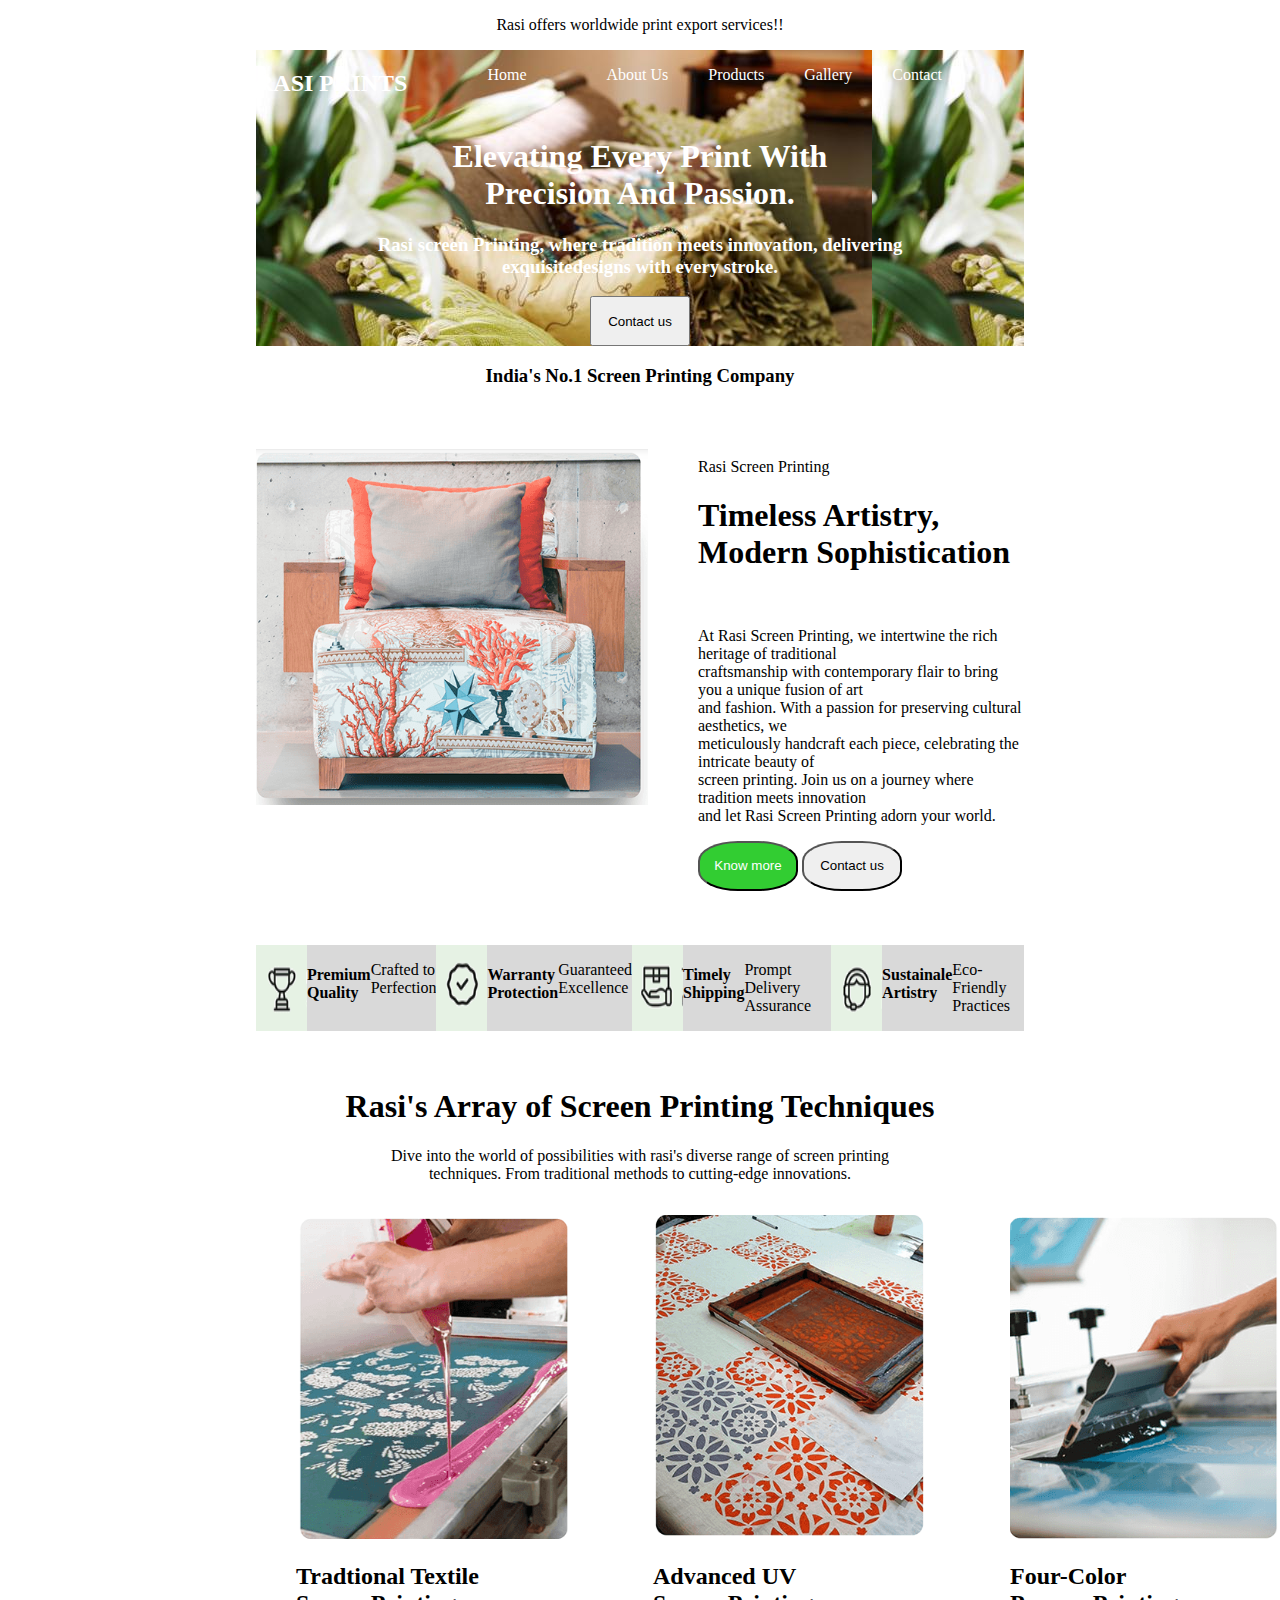
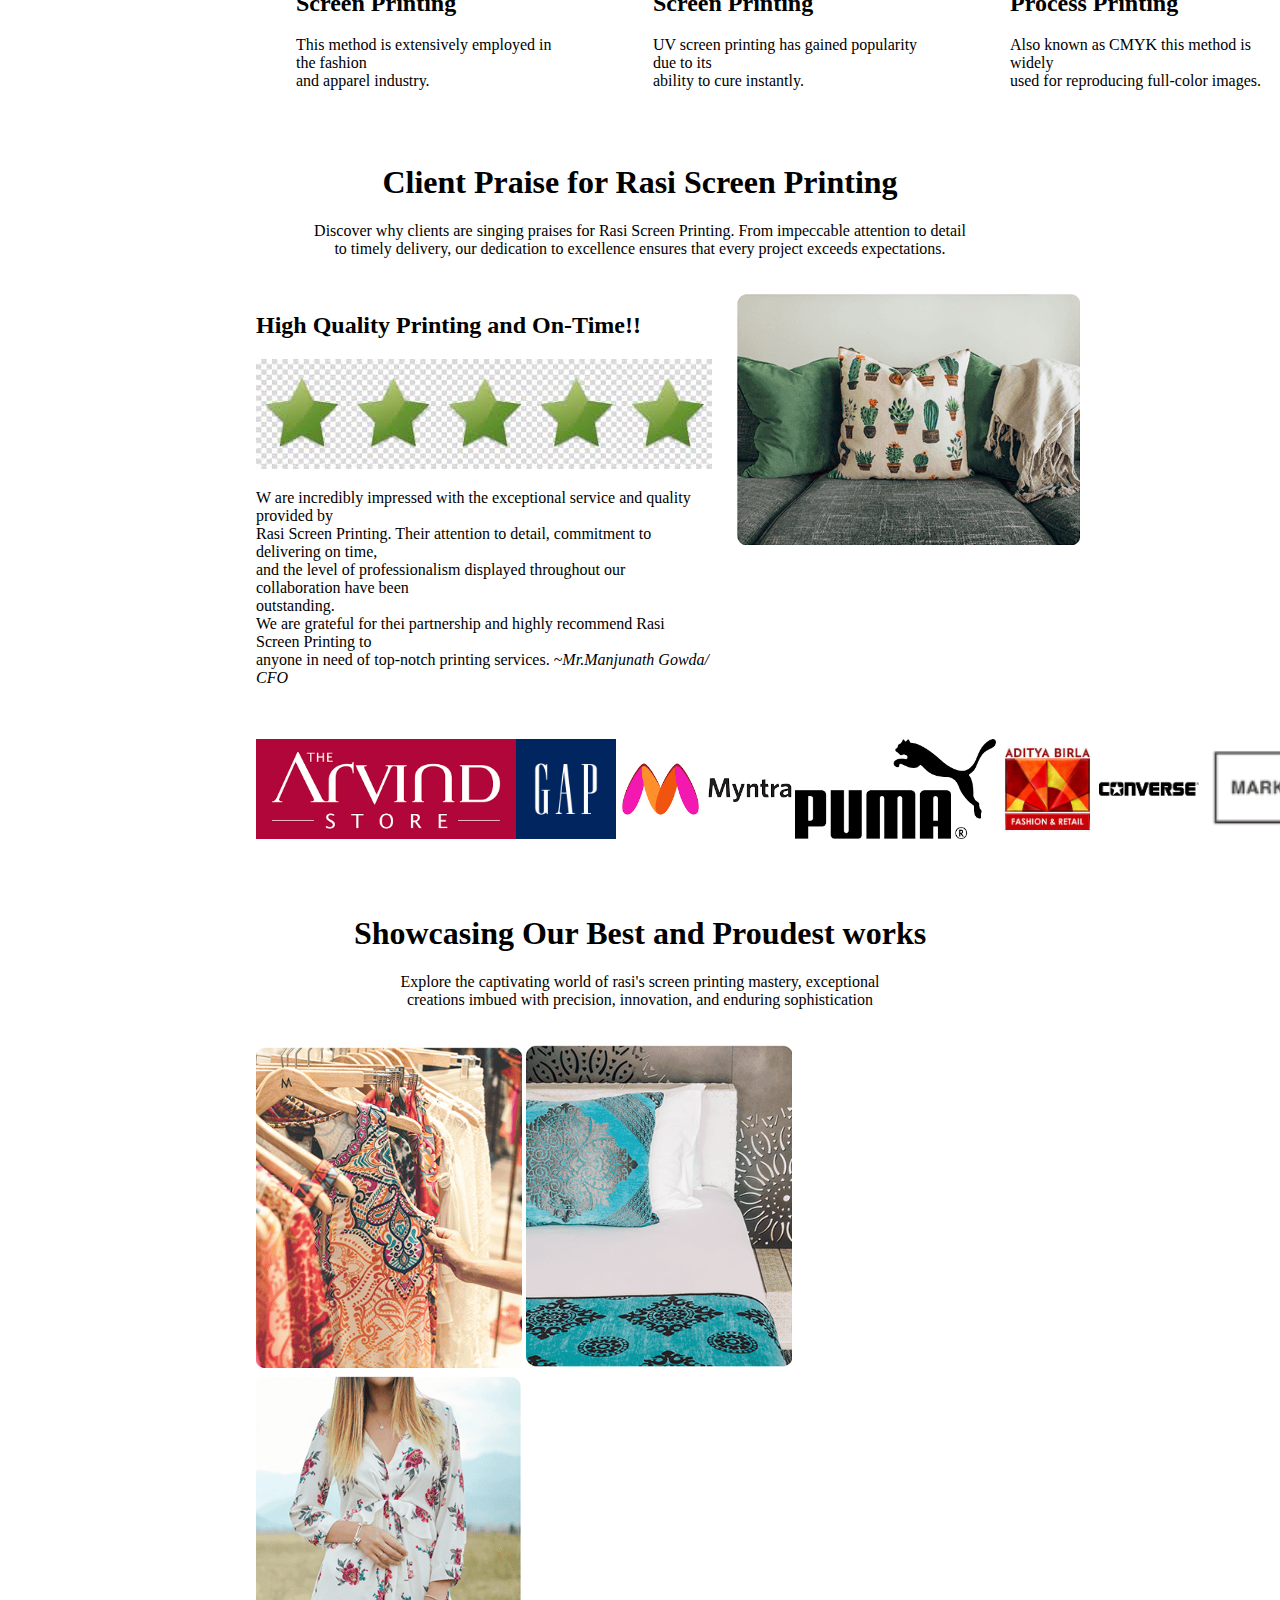
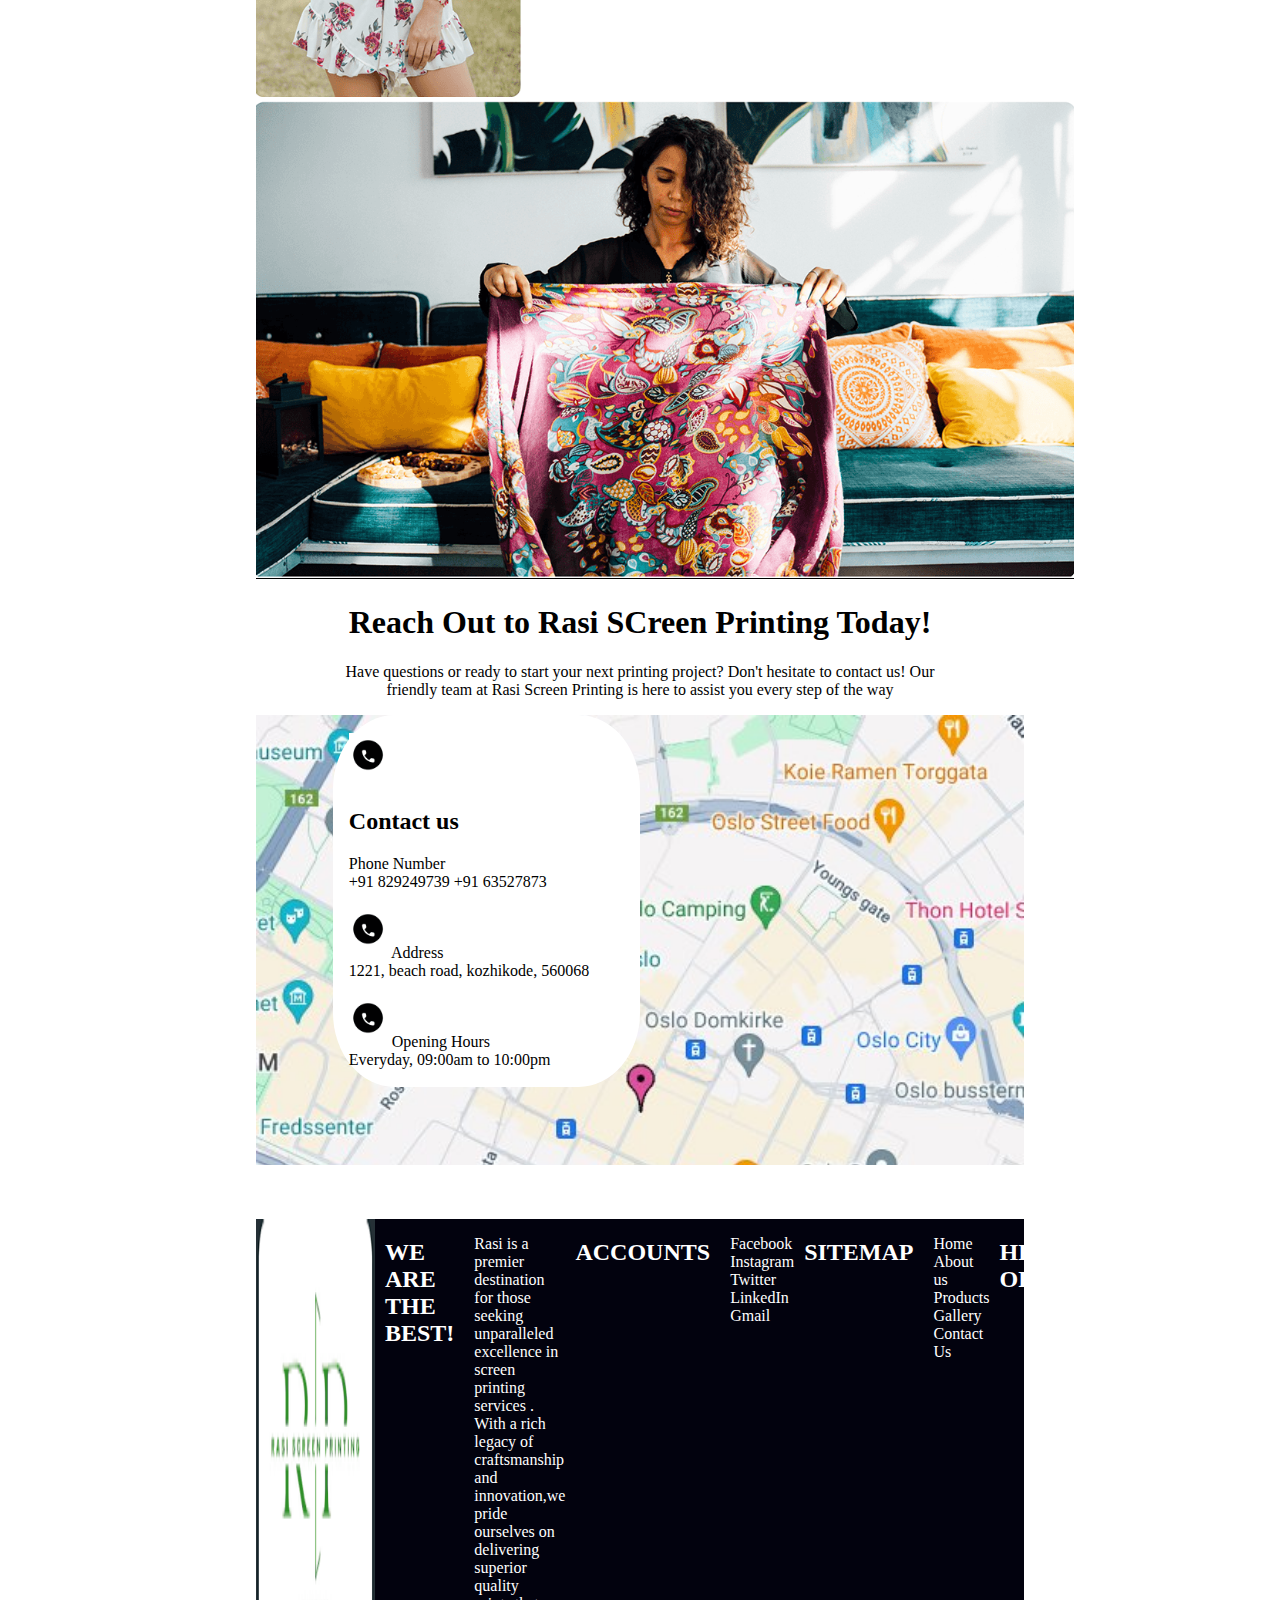
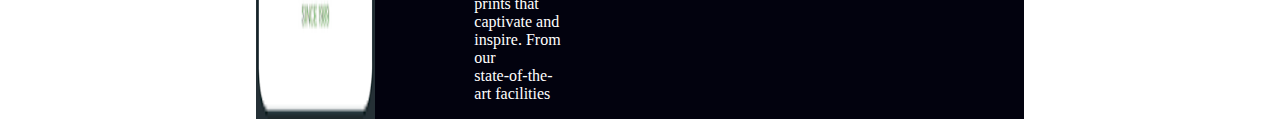
==== index.html @ a196267a "new file" ====
<!DOCTYPE html>
<html lang="en">
<head>
    <meta charset="UTF-8">
    <meta name="viewport" content="width=device-width, initial-scale=1.0">
    <title>Document</title>
    <link rel="stylesheet" href="styles.css">
</head>
<body>
    
    <p id="head" class="middle">Rasi offers worldwide print export services!!</p>
 
    <div id="top">
    <div id="header">
   
     <h2>RASI PRINTS</h2><br>
       <p>Home<p>
        <p>About Us</p>
        <p>Products</p>
        <p>Gallery</p>
        <p>Contact</p>
    </div>
    <div>
        <h1>Elevating Every Print With <br>
        Precision And Passion.</h1>
        <h3>Rasi screen Printing, where tradition meets innovation, delivering<br>
        exquisitedesigns with every stroke.</h3>
        <button id="b1">Contact us</button>
</div>
     </div>   



<h3 class="middle"> India's No.1 Screen Printing Company</h3>
<br>
<br>

<div id="timeless">
    <div>
    <img src="Images/chair.png">
</div>

<div>
    <p>Rasi Screen Printing</p>
    <h1>Timeless Artistry,<br>
    Modern Sophistication</h1>
    <br>
    <p>
        At Rasi Screen Printing, we intertwine the rich heritage of traditional<br>
        craftsmanship with contemporary flair to bring you a unique fusion of art<br>
        and fashion. With a passion for preserving cultural aesthetics, we<br>
        meticulously handcraft each piece, celebrating the intricate beauty of<br>
        screen printing. Join us on a journey where tradition meets innovation<br>
        and let Rasi Screen Printing adorn your world.
    </p>

    <button id="b2">Know more</button>
    <button id="b3">Contact us</button>
    </div>
</div>
<br>
<br>
<br>
<div id="images">
    <img src="Images/premium.png">
    <h4>Premium Quality</h4>
    <p>Crafted to Perfection</p>

    <img src="Images/warranty.png">
    <h4>Warranty Protection</h4>
    <p>Guaranteed Excellence</p>

     <img src="Images/timely.png">
     <h4>Timely Shipping</h4>
     <p>Prompt Delivery Assurance</p>

     <img src="Images/sustainable.png">
     <h4>Sustainale Artistry</h4>
     <p>Eco-Friendly Practices</p>
</div>
<br>
<br>

  <h1 class="middle">Rasi's Array of Screen Printing Techniques</h1>
  <p class="middle">Dive into the world of possibilities with rasi's diverse range of screen printing<br>
techniques. From traditional methods to cutting-edge innovations.</p>

<div id="print">
    <div>
 <figure>
    <img src="Images/onee.png">
    <figcaption>
        <h2>Tradtional Textile<br>
        Screen Printing</h2>
        <p>This method is extensively employed in the fashion<br>
        and apparel industry.</p>
    </figcaption>
 </figure>
</div>

<div>
 <figure>
    <img src="Images/twoo.png">
    <figcaption>
        <h2>Advanced UV<br>
        Screen Printing</h2>
        <p>UV screen printing has gained popularity due to its<br>
       ability to cure instantly.</p>
    </figcaption>
 </figure>
</div>

<div>
 <figure>
    <img src="Images/threee.png">
    <figcaption>
        <h2>Four-Color<br>
        Process Printing</h2>
        <p>Also known as CMYK this method is widely<br>
       used for reproducing full-color images.</p>
    </figcaption>
 </figure>
</div>

</div>
<br>
<br>
<div>
    <h1 class="middle">Client Praise for Rasi Screen Printing</h1>
    <p class="middle">Discover why clients are singing praises for Rasi Screen Printing. From impeccable attention to detail<br>
    to timely delivery, our dedication to excellence ensures that every project exceeds expectations.</p>

</div>
<br>

<div id="highquality">
    <div>
<h2>High Quality Printing and On-Time!!</h2>
<img src="Images/5stars.jpeg">
<br>
<p>W are incredibly impressed with the exceptional service and quality provided by<br>
Rasi Screen Printing. Their attention to detail, commitment to delivering on time,<br>
and the level of professionalism displayed throughout our collaboration have been <br>
outstanding. 
<br>
We are grateful for thei partnership and highly recommend Rasi Screen Printing to<br>
anyone in need of top-notch printing services.  ~<i>Mr.Manjunath Gowda/ CFO</i></p>
</div>

<div>
<img src="Images/pillowchair.png">
</div>
</div>
<br>
<br>
<div id="icons">
<img src="Images/arvind.png">
<img src="Images/Gap_logo.svg.png">
<img src="Images/myntra.png">
<img src="Images/puma.png">
<img src="Images/aditya.jpeg">
<img src="Images/converse.png">
<img src="Images/markalar.png">
</div>
<br>
<br>
<br>
<h1 class="middle">Showcasing Our Best and Proudest works</h1>
<p class="middle">Explore the captivating world of rasi's screen printing mastery, exceptional<br>
creations imbued with precision, innovation, and enduring sophistication</p>
<br>

<div id="clothes">
<img src="Images/clothes1.png">
<img src="Images/clothes2.png">
<img src="Images/clothes3.png">
</div>

<div>
<img src="Images/clothes4.png">
</div>

 <h1 class="middle">Reach Out to Rasi SCreen Printing Today!</h1>
 <p class="middle">Have questions or ready to start your next printing project? Don't hesitate to contact us! Our<br>
friendly team at Rasi Screen Printing is here to assist you every step of the way</p>

<div id="contactus">
    <div class="card" id="contact">
<p>
<img src="Images/phone.png">
<h2>Contact us</h2>
Phone Number<br>
+91 829249739  +91 63527873</p>

<p>
<img src="Images/phone.png">
Address<br>
1221, beach road, kozhikode, 560068</p>

<p>
<img src="Images/phone.png">
Opening Hours<br>
Everyday, 09:00am to 10:00pm</p>
</div>
</div>
<br>
<br>
<br>

<div id="footer"> 
<img src="Images/rp.png">


    <h2>WE ARE THE BEST!</h2><br>
    <br>
<p>
    Rasi is a premier destination for those<br>
    seeking unparalleled excellence in screen<br>
    printing services . With a rich legacy of<br>
    craftsmanship and innovation,we pride <br>
    ourselves on delivering superior quality<br>
    prints that captivate and inspire. From our <br>
    state-of-the-art facilities
</p>

    
        <h2>ACCOUNTS</h2>
        <br>
        <p>
        Facebook<br>
        Instagram<br>
        Twitter<br>
        LinkedIn<br>
        Gmail
    </p>

   
        <h2>SITEMAP</h2>
        <br>

        <p> Home<br>
        About us<br>
        Products<br>
        Gallery<br>
        Contact Us
        </p>

        
            <h2>HEAD OFFICE</h2>
            <br>
            <p>
            No 712, Dharapuram Road 60 Feet Road,<br>
            DharapuramRoad Tirupur, Tirupur -<br>
            641605(Velliyankadu)<br>

        </p>

        <p>Copyright 2021, All Rightsreserved by Galvin design Studio</p>

</div>


</body>
</html>
---- styles.css ----
body{
    margin-left: 20%;
    margin-right: 20%;;
}

#header{
    display: flex;
    flex-direction: row;
    gap: 40px;
}
#head{

}

#top{
background-image: url('Images/pillows.jpeg');
text-align: center;
color: white;

}

#timeless{
    display: flex;
    flex-direction: row;
    gap: 50px;
}

#images{
    display: flex;
    flex-direction: row;
  background-color: #D9D9D9;
}

#print{
    display: flex;
    flex-direction: row;
    gap:2px;
}

#highquality{
    display: flex;
    flex-direction: row;
    gap:25px;
}

#icons{
    display: flex;
    flex-direction: row;
    height:100px;
    width: 10%;

}

#clothes{
    gap:10px;

}

#contact{
    border-radius: 20%;
}

#contactus{
height: 450px;
background-image: url('Images/maps.jpeg');
background-repeat: no-repeat;
background-size: cover;
}

#footer{
    background-color: rgb(2, 2, 14);
    background-size: cover;
    display: flex;
    flex-direction: row;
    gap:10px;
    color: white;

}

.middle{
    text-align: center;
}

.card{
    padding: 2px 16px;
    background-color: white;
    margin-right:50% ;
    margin-left: 10%;

    border-radius: 10%;
}

#b1{
    height: 50px;
    width: 100px;

}
#b2{
    height: 50px;
    width: 100px;
background-color: limegreen;
color: white;
border-radius: 40%
}
#b3{
    height: 50px;
    width: 100px;
border-radius: 40%

}
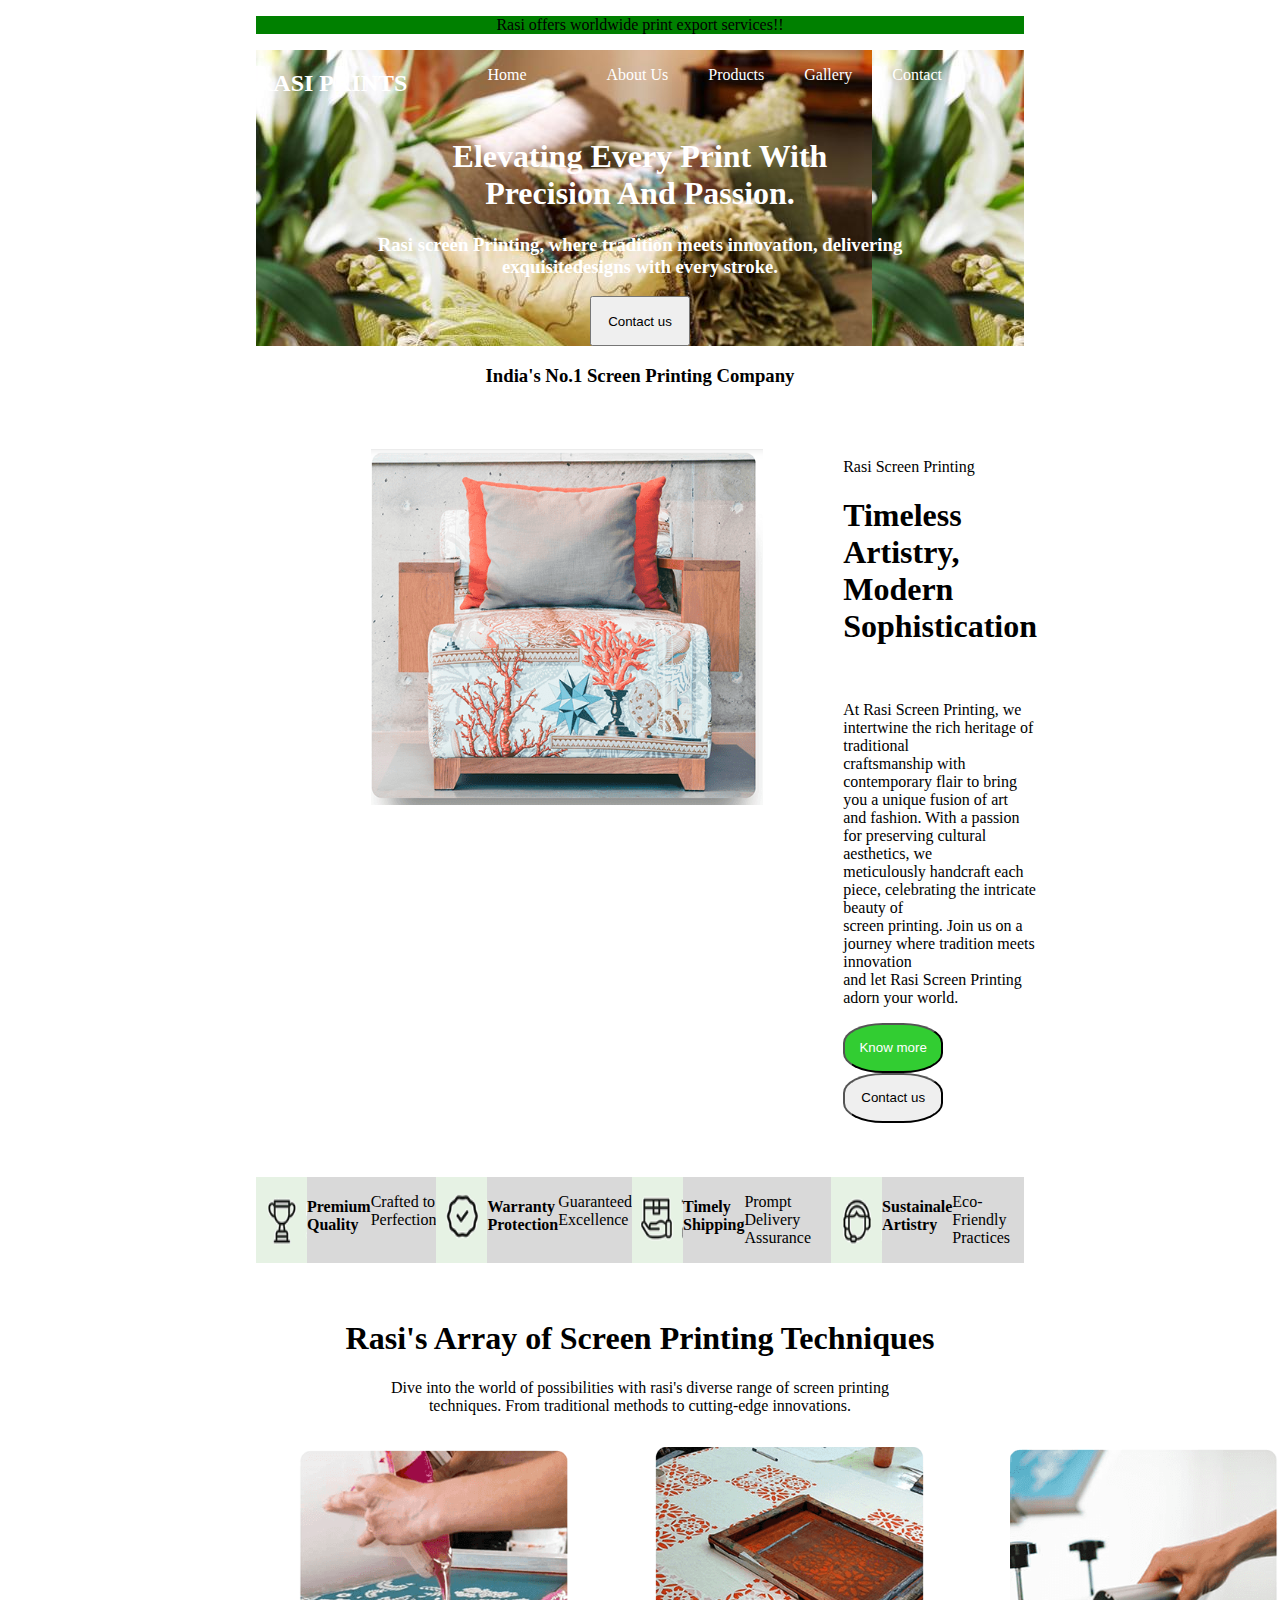
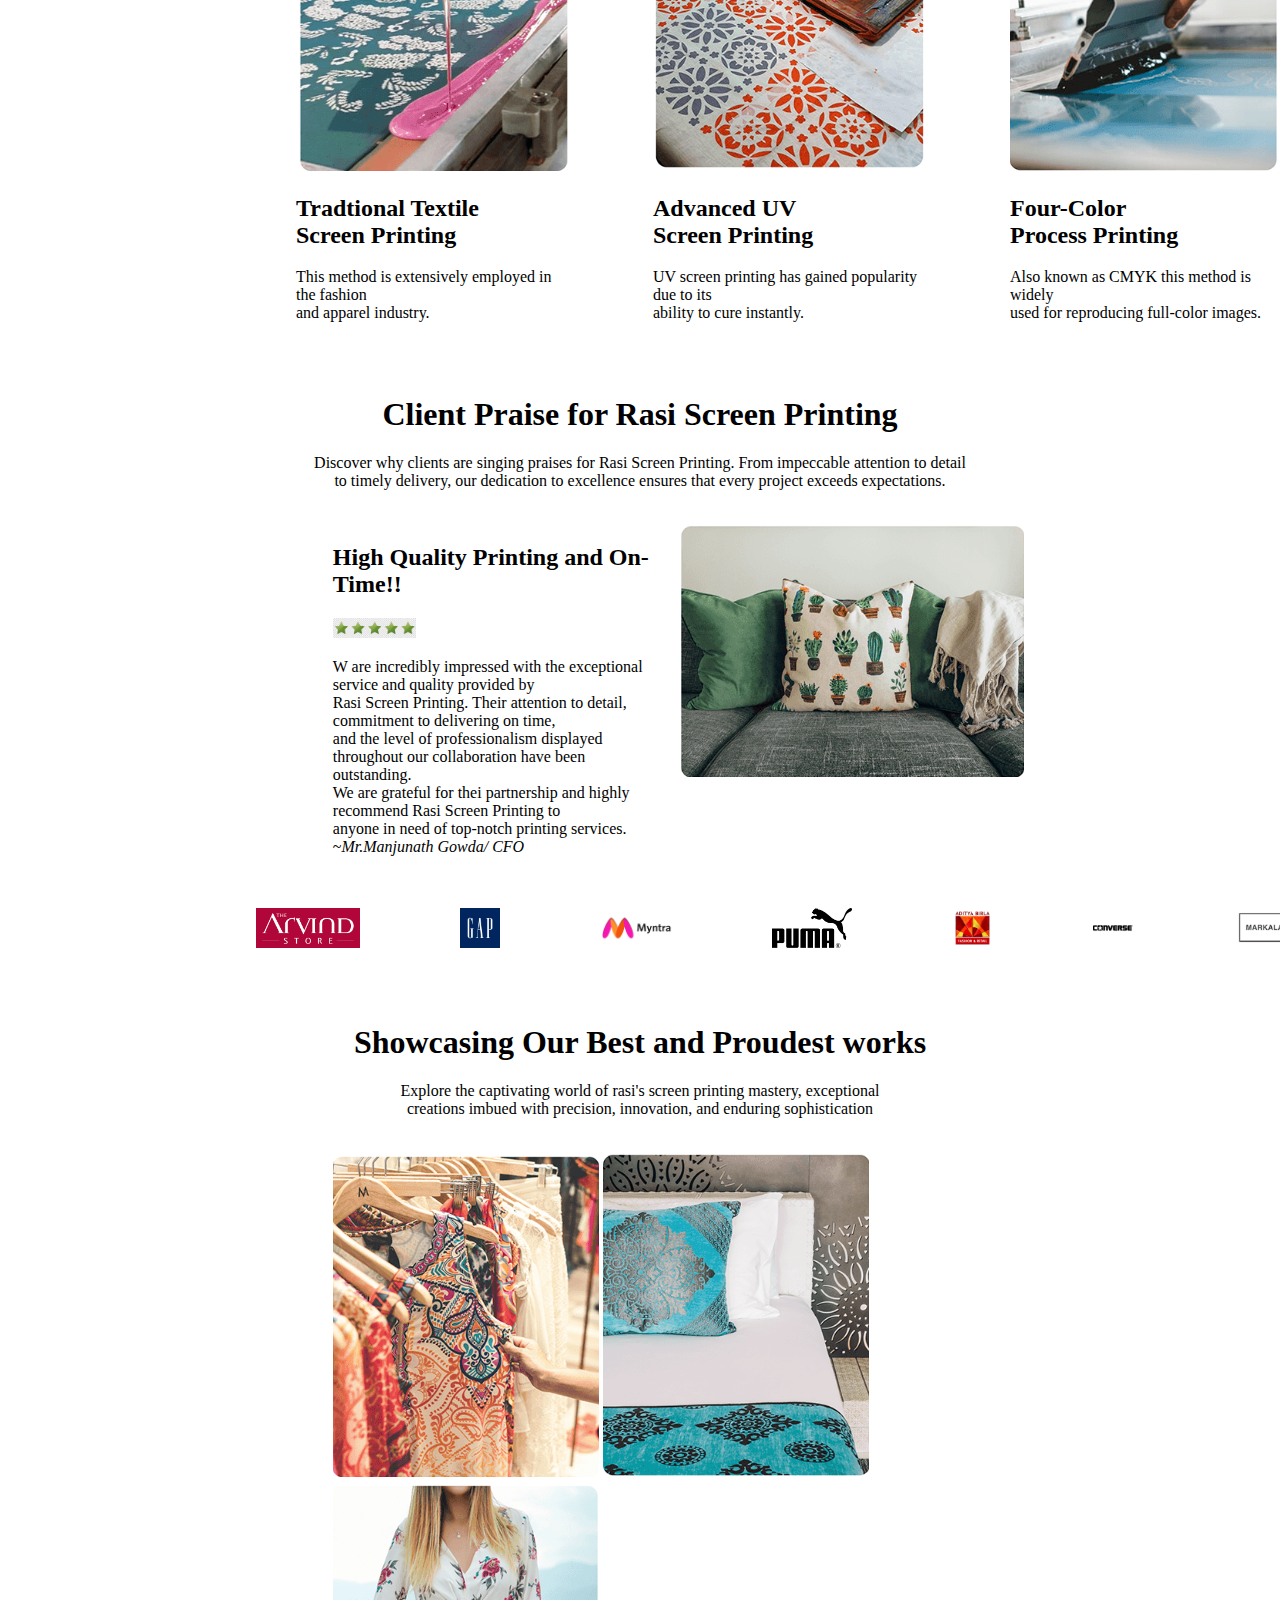
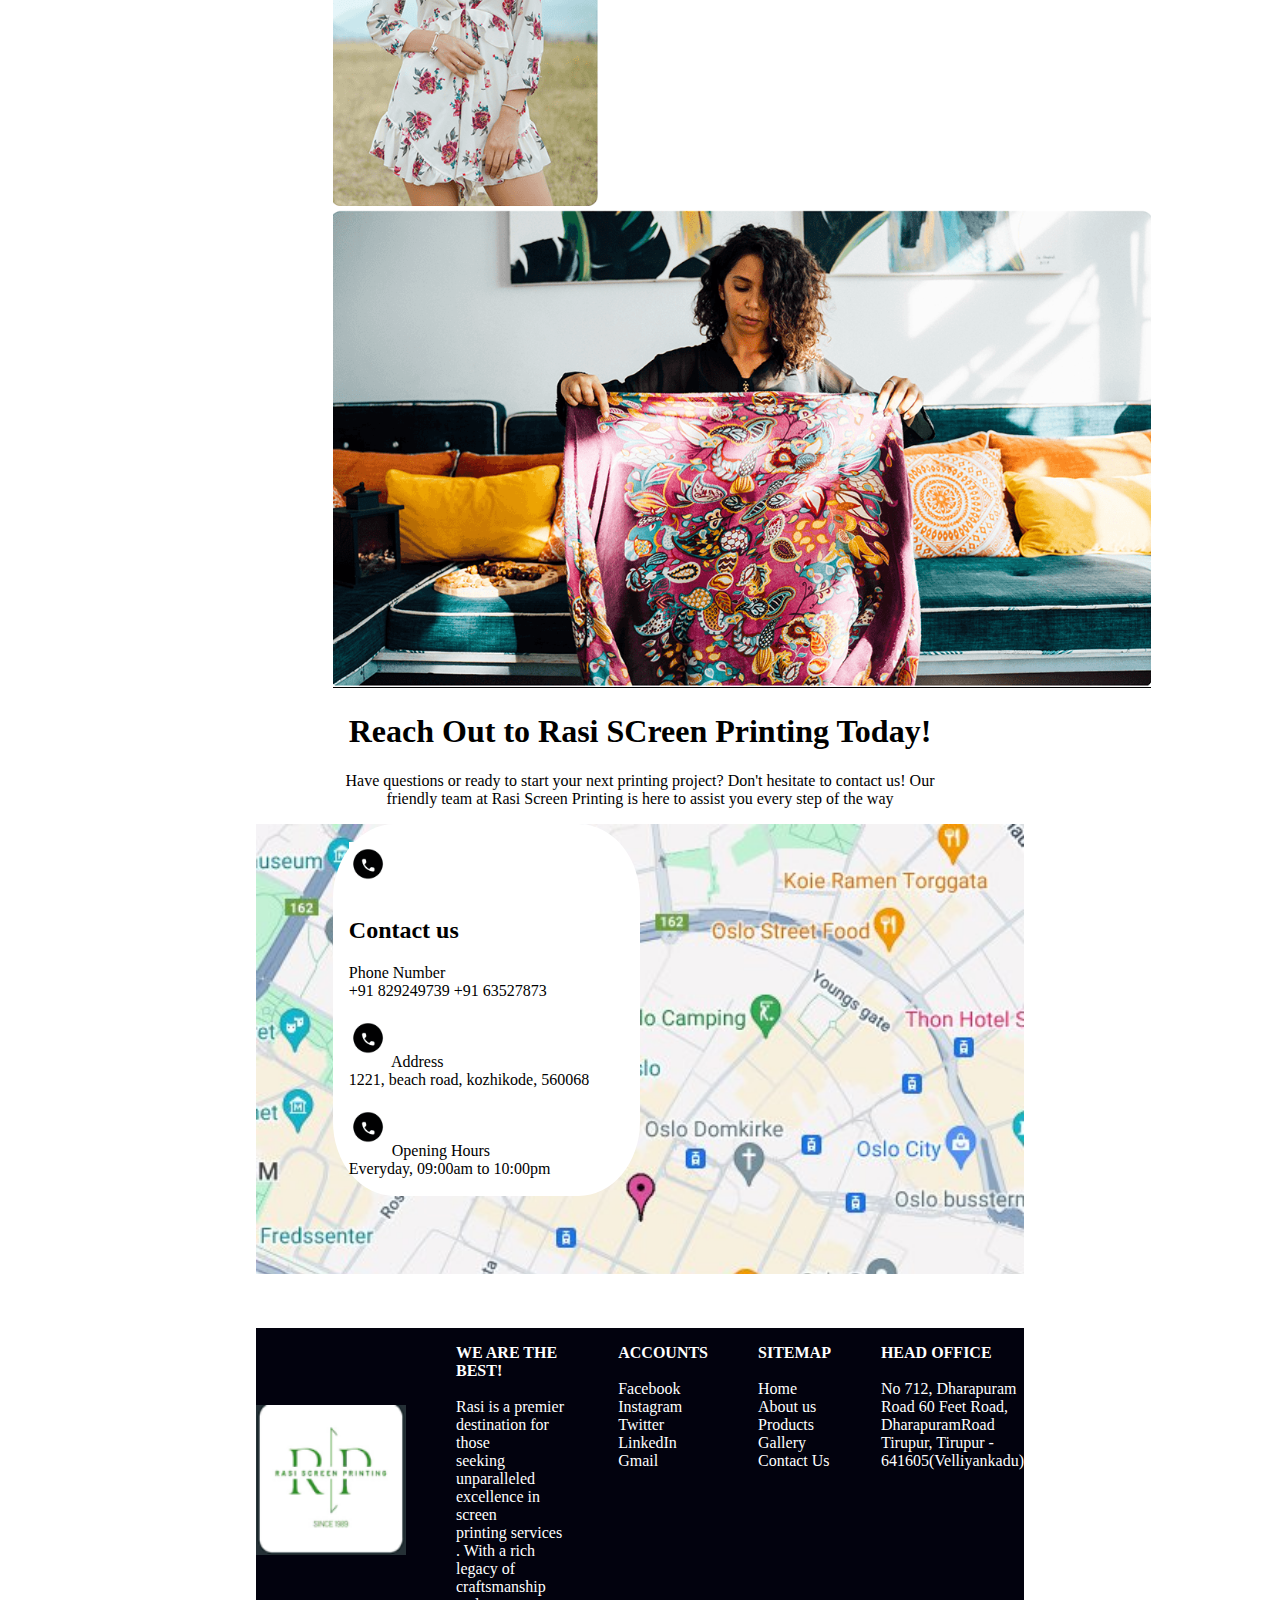
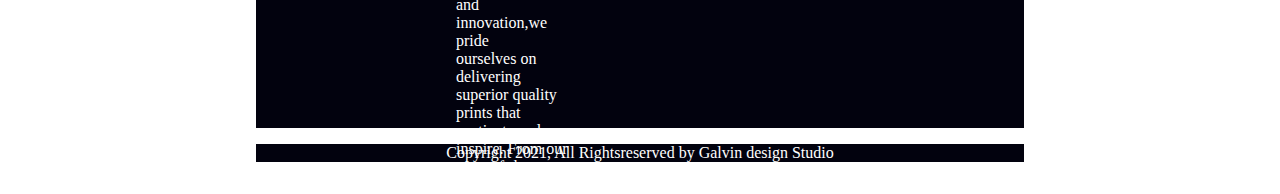
==== commit f5d06f2d: "added file" ====
--- a/index.html
+++ b/index.html
@@ -9,7 +9,6 @@
 <body>
     
     <p id="head" class="middle">Rasi offers worldwide print export services!!</p>
- 
     <div id="top">
     <div id="header">
    
@@ -58,6 +57,7 @@
     <button id="b3">Contact us</button>
     </div>
 </div>
+
 <br>
 <br>
 <br>
@@ -136,7 +136,7 @@
 <div id="highquality">
     <div>
 <h2>High Quality Printing and On-Time!!</h2>
-<img src="Images/5stars.jpeg">
+<img class="stars" src="Images/5stars.jpeg">
 <br>
 <p>W are incredibly impressed with the exceptional service and quality provided by<br>
 Rasi Screen Printing. Their attention to detail, commitment to delivering on time,<br>
@@ -170,14 +170,16 @@
 creations imbued with precision, innovation, and enduring sophistication</p>
 <br>
 
+<div id="clothwear">
 <div id="clothes">
 <img src="Images/clothes1.png">
 <img src="Images/clothes2.png">
 <img src="Images/clothes3.png">
 </div>
 
-<div>
+<div id="cloth">
 <img src="Images/clothes4.png">
+</div>
 </div>
 
  <h1 class="middle">Reach Out to Rasi SCreen Printing Today!</h1>
@@ -208,12 +210,12 @@
 <br>
 
 <div id="footer"> 
-<img src="Images/rp.png">
-
-
-    <h2>WE ARE THE BEST!</h2><br>
+<img class="lastimg" src="Images/rp.png">
+
+<div>
+    <p><b>WE ARE THE BEST!</b><br>
     <br>
-<p>
+
     Rasi is a premier destination for those<br>
     seeking unparalleled excellence in screen<br>
     printing services . With a rich legacy of<br>
@@ -222,42 +224,47 @@
     prints that captivate and inspire. From our <br>
     state-of-the-art facilities
 </p>
-
+</div>
     
-        <h2>ACCOUNTS</h2>
+<div>
+        <p><b>ACCOUNTS</b><br>
         <br>
-        <p>
         Facebook<br>
         Instagram<br>
         Twitter<br>
         LinkedIn<br>
         Gmail
     </p>
-
+</div>
    
-        <h2>SITEMAP</h2>
+<div>
+        <p><b>SITEMAP</b><br>
         <br>
 
-        <p> Home<br>
+         Home<br>
         About us<br>
         Products<br>
         Gallery<br>
         Contact Us
         </p>
-
-        
-            <h2>HEAD OFFICE</h2>
+</div>
+
+        <div>
+            <p><b>HEAD OFFICE</b><br>
             <br>
-            <p>
+            
             No 712, Dharapuram Road 60 Feet Road,<br>
             DharapuramRoad Tirupur, Tirupur -<br>
             641605(Velliyankadu)<br>
 
         </p>
-
+</div>
+</div>
+
+<div class="middle" id="bottom">
         <p>Copyright 2021, All Rightsreserved by Galvin design Studio</p>
-
-</div>
+</div>
+
 
 
 </body>
--- a/styles.css
+++ b/styles.css
@@ -9,7 +9,7 @@
     gap: 40px;
 }
 #head{
-
+  background-color: green;
 }
 
 #top{
@@ -22,7 +22,8 @@
 #timeless{
     display: flex;
     flex-direction: row;
-    gap: 50px;
+    gap: 80px;
+    margin-left: 15%;
 }
 
 #images{
@@ -41,19 +42,24 @@
     display: flex;
     flex-direction: row;
     gap:25px;
+    margin-left: 10%;
 }
 
 #icons{
     display: flex;
     flex-direction: row;
-    height:100px;
+    height:40px;
+    gap:100px;
     width: 10%;
 
 }
 
 #clothes{
     gap:10px;
-
+ 
+}
+#clothwear{
+    margin-left: 10%;
 }
 
 #contact{
@@ -68,12 +74,14 @@
 }
 
 #footer{
+    
     background-color: rgb(2, 2, 14);
     background-size: cover;
     display: flex;
     flex-direction: row;
-    gap:10px;
+    gap:50px;
     color: white;
+    height: 400px;
 
 }
 
@@ -90,6 +98,9 @@
     border-radius: 10%;
 }
 
+.stars{
+    height:20px;
+}
 #b1{
     height: 50px;
     width: 100px;
@@ -107,4 +118,68 @@
     width: 100px;
 border-radius: 40%
 
+}
+.lastimg{
+    height:150px;
+    width:150px;
+    margin-top: 10%;
+}
+#bottom{
+    background-color: rgb(2, 2, 14);
+    color: white;
+
+}
+
+@media only screen and( min-width: 300px) and (max-width: 500px){
+    #header{
+        flex-direction: column; 
+    }
+    #timeless{
+        flex-direction: column; 
+        gap: 10px;
+
+    }
+
+    #highquality{
+        
+        flex-direction: column;
+        gap:2px;
+    
+    }
+.cloth{
+    width: 200px;
+    height: 250px;
+}
+
+#icons{
+
+    flex-direction: column;
+    height:40px;
+    gap:5px;
+    width: 10%;
+
+}
+
+#images{
+    flex-direction: column;
+  background-color: #D9D9D9;
+}
+
+#print{
+    display: flex;
+    flex-direction: column;
+    gap:2px;
+}
+
+    #footer{
+    
+        background-color: rgb(2, 2, 14);
+        background-size: cover;
+        flex-direction: column;
+        gap:0;
+        color: white;
+        width: 100%;
+    
+    }
+    
 }